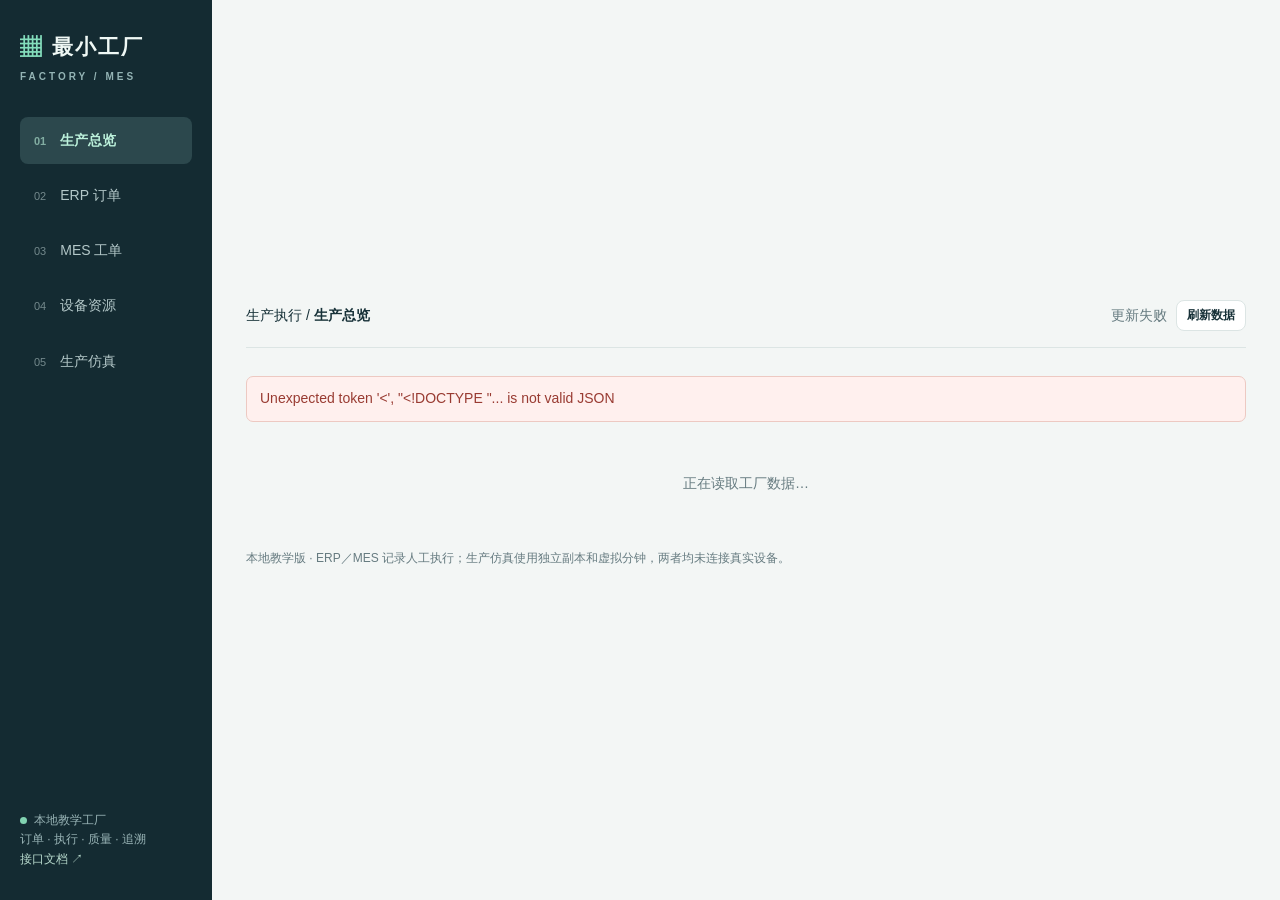
==== minimal_factory/web/index.html @ d53fb7b9 "chore: snapshot existing ERP MES SimPy baseline Preserve current source, tests and immutable synthet" ====
<!doctype html>
<html lang="zh-CN">
<head>
<meta charset="utf-8"><meta name="viewport" content="width=device-width,initial-scale=1">
<title>最小工厂 · 生产工作台</title>
<style>
:root{--nav:#142b32;--ink:#173138;--muted:#667b80;--line:#dce5e4;--paper:#f3f6f5;--accent:#147d70;--soft:#e4f4ed;--white:#fff;--red:#aa3b38;--amber:#996316}
*{box-sizing:border-box}body{margin:0;background:var(--paper);color:var(--ink);font:14px/1.65 "Microsoft YaHei","Segoe UI",sans-serif}button,input,select,textarea{font:inherit}button,a,input,select,textarea{outline-offset:3px}button{cursor:pointer}button:disabled{cursor:not-allowed;opacity:.45}a{color:var(--accent);text-decoration:none}button{border:1px solid var(--line);background:white;color:var(--ink);border-radius:8px;padding:8px 15px;font-weight:600}button:hover:not(:disabled){background:#eef5f2;border-color:#a7c9bf}.primary{background:var(--accent);color:white;border-color:var(--accent)}.primary:hover:not(:disabled){background:#0d665b}.danger{color:var(--red)}.small{font-size:12px;padding:5px 10px}.ghost{background:transparent}.layout{display:grid;grid-template-columns:212px minmax(0,1fr);min-height:100vh}aside{background:var(--nav);color:#eff8f5;padding:30px 20px;display:flex;flex-direction:column;gap:32px}aside .brand{font-size:21px;font-weight:700;letter-spacing:2px}.brand small{display:block;color:#94b4b5;font-size:10px;letter-spacing:3px;margin-top:4px}.brand-icon{display:inline-block;color:#84ddbc;margin-right:9px}nav{display:grid;gap:8px}nav button{text-align:left;border:0;background:transparent;color:#b4c8c9;padding:12px 14px;font-weight:400}nav button.active{background:#2c484d;color:#bcf1db;font-weight:600}nav button:hover:not(:disabled){background:#254148}.nav-number{font-size:11px;opacity:.6;margin-right:14px}aside .aside-bottom{margin-top:auto;font-size:12px;color:#99b4b6}.local-dot{display:inline-block;width:7px;height:7px;background:#81d3b1;border-radius:50%;margin-right:7px}main{min-width:0;padding:24px 34px 40px;max-width:1800px;width:100%;margin:auto}header{display:flex;justify-content:space-between;align-items:center;border-bottom:1px solid var(--line);padding-bottom:16px;margin-bottom:28px;gap:12px}.muted{color:var(--muted)}.eyebrow{font-size:11px;font-weight:bold;letter-spacing:2px;color:var(--accent)}h1{font-size:29px;line-height:1.35;margin:8px 0}h2{font-size:18px;margin:0}h3{font-size:15px;margin:0}p{margin:6px 0 12px}.heading{display:flex;justify-content:space-between;align-items:center;gap:18px;margin-bottom:22px}.actions{display:flex;gap:9px;flex-wrap:wrap;align-items:center}.panel{background:white;border:1px solid var(--line);border-radius:13px;padding:22px;margin-bottom:20px}.panel-head{display:flex;justify-content:space-between;align-items:center;gap:12px;margin-bottom:15px}.metrics{display:grid;grid-template-columns:repeat(4,1fr);gap:15px;margin-bottom:22px}.metric{background:white;border:1px solid var(--line);border-radius:12px;padding:20px}.metric .value{display:block;font:500 34px/1.3 "Segoe UI",sans-serif;margin:9px 0 6px}.metric small{color:var(--muted)}.metric.accent{background:var(--nav);color:white;border-color:var(--nav)}.metric.accent small{color:#a3c1c1}.grid-two{display:grid;grid-template-columns:1.15fr 1fr;gap:20px}.flow{display:flex;gap:8px;flex-wrap:wrap;margin:14px 0}.flow span{padding:6px 10px;background:#eef4f2;border-radius:6px;color:#56706c;font-size:12px}.flow .on{background:var(--soft);color:var(--accent);font-weight:700}.badge{display:inline-block;padding:3px 9px;font-size:12px;line-height:1.8;border-radius:5px;background:#edf1f3;white-space:nowrap;color:#586c76}.badge.in_progress,.badge.running{background:#e7f1fb;color:#366da3}.badge.completed,.badge.available{background:#e5f4eb;color:#237652}.badge.awaiting_quality,.badge.paused,.badge.maintenance{background:#fff0d9;color:var(--amber)}.badge.cancelled{background:#f2eaea;color:#986361}.badge.dispatched,.badge.released{background:#eaeefb;color:#656f9f}.table-wrap{overflow-x:auto}table{border-collapse:collapse;width:100%;text-align:left;font-size:13px}th{color:var(--muted);font-weight:500;font-size:12px;background:#f7f9f8}th,td{padding:13px 12px;border-bottom:1px solid #eaf0ee;vertical-align:middle}tbody tr:last-child td{border-bottom:0}td .sub{display:block;font-size:11px;color:var(--muted)}.id{font-family:Consolas,monospace;font-size:12px;overflow-wrap:anywhere}.empty{text-align:center;color:var(--muted);padding:38px 15px}.search{max-width:300px;width:100%}.toolbar{display:flex;align-items:center;justify-content:space-between;gap:12px;flex-wrap:wrap;margin-bottom:16px}.progress{height:6px;background:#e9efec;border-radius:8px;overflow:hidden;min-width:80px;margin-top:5px}.progress i{display:block;height:100%;background:#389784}.timeline{display:grid;gap:16px}.event{display:grid;grid-template-columns:9px 1fr;gap:12px}.event:before{content:"";width:7px;height:7px;background:#79ae99;border-radius:50%;margin-top:8px}.event small{display:block;color:var(--muted);font-size:11px}.event p{margin:0;font-size:13px;overflow-wrap:anywhere}.guide{background:#edf5f0;border:1px solid #d1e5d9;border-radius:10px;padding:14px 17px;color:#365f51;margin-bottom:18px;font-size:13px}.route-card{border:1px solid var(--line);border-radius:10px;padding:18px;margin:12px 0}.route-card.running{border-left:4px solid #508fbc}.route-card.completed{border-left:4px solid #539e7d}.route-card.paused{border-left:4px solid #c89545}.route-top{display:flex;justify-content:space-between;gap:12px;align-items:center;margin-bottom:12px}.route-num{background:#edf3f1;padding:4px 8px;border-radius:5px;margin-right:8px;font-size:12px}.route-bottom{display:flex;gap:14px;align-items:center;justify-content:space-between;flex-wrap:wrap;margin-top:12px}.assign{display:flex;gap:7px;flex-wrap:wrap}.assign select{max-width:260px}.stats{display:flex;gap:24px;flex-wrap:wrap}.stats strong{display:block;font-size:18px}.stats small{color:var(--muted)}label{display:grid;gap:5px;color:#49605f;font-size:13px}input,select,textarea{background:#fff;border:1px solid #cbd9d5;border-radius:7px;padding:9px 11px;min-width:0;color:var(--ink)}textarea{resize:vertical;min-height:75px}input:focus,select:focus,textarea:focus{outline:2px solid #87c3b1;border-color:transparent}.form-grid{display:grid;grid-template-columns:1fr 1fr;gap:16px}.full{grid-column:1/-1}dialog{border:0;border-radius:15px;padding:0;width:min(600px,calc(100% - 28px));max-height:90vh;box-shadow:0 25px 80px #18333235;color:var(--ink)}dialog::backdrop{background:#102b3670}dialog form{padding:25px}dialog .modal-head{display:flex;justify-content:space-between;align-items:center;margin-bottom:18px}dialog footer{margin-top:24px;display:flex;justify-content:flex-end;gap:9px}.route-input{display:grid;grid-template-columns:1.2fr 1fr 85px 35px;gap:7px;margin:10px 0;align-items:end}.route-input button{padding:8px}.error{background:#fff0ee;color:#993b32;border:1px solid #edc9c2;border-radius:7px;padding:10px 13px;margin:12px 0}.hidden,[hidden]{display:none!important}#notice{position:fixed;bottom:22px;right:22px;max-width:min(470px,calc(100% - 30px));background:#163e34;color:white;border-radius:9px;padding:13px 20px;box-shadow:0 8px 30px #142b3225;z-index:20}#notice.error{background:#8b3532;border:0}details{margin:15px 0}summary{cursor:pointer;font-weight:600}.plan-form{display:flex;gap:12px;flex-wrap:wrap;align-items:end}.plan-form input{max-width:180px}.equipment-grid{display:grid;grid-template-columns:repeat(3,1fr);gap:16px}.equipment-card{background:white;border:1px solid var(--line);border-radius:12px;padding:21px}.equipment-card .kind{color:var(--muted);font-size:12px;margin:12px 0}.equipment-card .occupancy{min-height:56px;margin:16px 0}.equipment-card .occupancy strong{display:block}.footnote{font-size:12px;color:var(--muted);margin:16px 0}.link-button{border:0;background:transparent;padding:0;color:var(--accent);text-align:left}.wide-title{overflow-wrap:anywhere}
@media(min-width:1600px){main{padding:30px 60px}}@media(max-width:1050px){.layout{grid-template-columns:168px minmax(0,1fr)}aside{padding:25px 12px}main{padding:22px}.metrics{grid-template-columns:repeat(2,1fr)}.grid-two{grid-template-columns:1fr}.equipment-grid{grid-template-columns:repeat(2,1fr)}}@media(max-width:650px){.layout{display:block}aside{padding:15px;gap:13px}.brand small,.aside-bottom{display:none}nav{grid-template-columns:repeat(4,1fr);gap:4px}nav button{text-align:center;padding:8px 3px;font-size:12px}.nav-number{display:none}main{padding:18px 13px}header{font-size:12px;gap:6px;margin-bottom:18px}h1{font-size:24px}.heading{align-items:flex-start}.heading .actions{justify-content:flex-end}.panel{padding:16px}.metrics{gap:10px}.metric{padding:14px}.metric .value{font-size:28px}.equipment-grid{grid-template-columns:1fr}.form-grid{grid-template-columns:1fr}.full{grid-column:auto}.route-input{grid-template-columns:1fr 1fr}.route-input button{justify-self:end}.route-top{align-items:flex-start}.stats{gap:16px}.route-bottom{align-items:stretch}.assign{width:100%}.assign select{flex:1}.heading>div{min-width:0}}
</style>
<style>
/* 窄面板把表格转换为带字段名的卡片，避免文字逐字换行或按钮被挤出屏幕。 */
@media(max-width:650px){
  .heading{flex-wrap:wrap}.heading .actions{justify-content:flex-start}
  .table-wrap{overflow:visible}table,tbody{display:block}thead{display:none}
  tbody tr{display:grid;grid-template-columns:minmax(0,1fr) minmax(0,1fr);gap:5px 12px;padding:13px 0;border-bottom:1px solid var(--line)}
  td{display:block;border:0;padding:5px 0;min-width:0;overflow-wrap:anywhere}
  td::before{content:attr(data-label);display:block;color:var(--muted);font-size:11px;margin-bottom:3px}
  td:first-child,td:last-child{grid-column:1/-1}td:last-child button{width:100%}
  .toolbar .search{max-width:none}
}
</style>
<link rel="stylesheet" href="/web/simulation.css?v=20261020-2">
</head>
<body>
<div class="layout">
<aside><div class="brand"><span class="brand-icon">▦</span>最小工厂<small>FACTORY / MES</small></div>
<nav aria-label="主导航">
<button data-page="overview" class="active"><span class="nav-number">01</span>生产总览</button>
<button data-page="orders"><span class="nav-number">02</span>ERP 订单</button>
<button data-page="workorders"><span class="nav-number">03</span>MES 工单</button>
<button data-page="equipment"><span class="nav-number">04</span>设备资源</button>
<button data-page="simulation"><span class="nav-number">05</span>生产仿真</button>
</nav><div class="aside-bottom"><span class="local-dot"></span>本地教学工厂<br>订单 · 执行 · 质量 · 追溯<br><a href="/docs" target="_blank" rel="noopener" style="color:#b7d9cc">接口文档 ↗</a></div></aside>
<main>
<header><span>生产执行 / <strong id="breadcrumb">生产总览</strong></span><div class="actions"><span id="connection" class="muted" aria-live="polite">正在连接…</span><button id="refresh" class="small">刷新数据</button></div></header>
<div id="global-error" class="error" role="alert" hidden></div>
<div id="content" aria-live="polite"><div class="empty">正在读取工厂数据…</div></div>
<p class="footnote">本地教学版 · ERP／MES 记录人工执行；生产仿真使用独立副本和虚拟分钟，两者均未连接真实设备。</p>
</main></div>
<dialog id="modal" aria-labelledby="modal-title"><form id="modal-form"><div class="modal-head"><h2 id="modal-title"></h2><button type="button" id="close-modal" aria-label="关闭对话框">×</button></div><div id="modal-body"></div><div id="modal-error" class="error" role="alert" hidden></div><footer><button type="button" id="cancel-modal">取消</button><button class="primary" type="submit" id="submit-modal">确认保存</button></footer></form></dialog>
<div id="notice" role="status" hidden></div>
<script>
// 页面只负责显示和发送请求；所有关键业务约束都在 Python 后端再次检查。
const $=s=>document.querySelector(s), content=$('#content'), modal=$('#modal');
const labels={pending:'待下发',dispatched:'已下发',draft:'待排产',released:'待开工',in_progress:'生产中',awaiting_quality:'待质量放行',completed:'已完成',cancelled:'已撤回',running:'执行中',paused:'已暂停',available:'可用',maintenance:'维护中'};
const kinds={assembly:'组装',inspection:'质检',transport:'搬运'};
const actions={dispatched:'订单下发',assigned:'设备分配',released:'下达执行',start:'工序开工',pause:'工序暂停',resume:'恢复执行',reported:'生产报工',operation_completed:'工序完成',awaiting_quality:'等待放行',completed:'完工反馈',quality_rework:'质量返工（旧规则）',cancelled:'撤回工单',plan_updated:'计划调整',equipment_created:'设备登记',equipment_state:'设备维护',inspection_held:'质检转返修',rework_created:'创建返修任务',rework_start:'返修开工',rework_finish:'返修完成',rework_inspect_start:'复检开工',rework_inspect_finish:'复检结果'};
let state={orders:[],workorders:[],equipment:[],dashboard:{}},page='overview',selected=null,detail=null,busy=false,modalSubmit=null,noticeTimer;
// 转义用户输入，产品名称或备注中的 HTML 也只会作为文字显示。
const esc=v=>String(v??'').replace(/[&<>"']/g,c=>({'&':'&amp;','<':'&lt;','>':'&gt;','"':'&quot;',"'":'&#39;'}[c]));
const short=id=>id?`${id.slice(0,11)}…${id.slice(-4)}`:'—';
const time=v=>v?new Date(v).toLocaleString('zh-CN',{hour12:false}):'—';
const badge=(s,text)=>`<span class="badge ${esc(s)}">${esc(text||labels[s]||s)}</span>`;
const idtag=id=>`<span class="id" title="${esc(id)}">${esc(short(id))}</span>`;
const empty=text=>`<div class="empty">${text}</div>`;
const bar=n=>`<span>${n}%</span><div class="progress"><i style="width:${n}%"></i></div>`;
const options=(items,value)=>Object.entries(items).map(([k,v])=>`<option value="${esc(k)}" ${k===value?'selected':''}>${esc(v)}</option>`).join('');
function notify(message,error=false){clearTimeout(noticeTimer);$('#notice').textContent=message;$('#notice').className=error?'error':'';$('#notice').hidden=false;noticeTimer=setTimeout(()=>$('#notice').hidden=true,6000)}
async function api(path,method='GET',data){
  let response;try{response=await fetch(path,{method,headers:data?{'Content-Type':'application/json'}:{},body:data?JSON.stringify(data):undefined})}catch{throw new Error('无法连接服务。请确认启动终端仍在运行，再重试。')}
  const body=response.status===204?null:await response.json();
  if(!response.ok){const message=Array.isArray(body?.detail)?body.detail.map(x=>`${x.loc.slice(1).join('.')}：${x.msg}`).join('；'):body?.detail;throw new Error(message||`请求失败（${response.status}）`)}return body;
}
async function refresh(){
  $('#refresh').disabled=true;
  try{
    const [orders,workorders,equipment,dashboard]=await Promise.all(['/orders','/mes/work-orders','/mes/equipment','/mes/dashboard'].map(p=>api(p)));
    state={orders,workorders,equipment,dashboard};
    if(selected)detail=await api(`/mes/work-orders/${selected}`);
    $('#global-error').hidden=true;$('#connection').textContent=`已更新 ${new Date().toLocaleTimeString('zh-CN',{hour12:false})}`;render();
  }catch(error){$('#connection').textContent='更新失败';$('#global-error').textContent=error.message;$('#global-error').hidden=false;throw error}
  finally{$('#refresh').disabled=false}
}
function navigate(next){page=next;selected=null;detail=null;render()}
function heading(kicker,title,subtitle,buttons=''){return `<div class="heading"><div><div class="eyebrow">${kicker}</div><h1>${title}</h1><p class="muted">${subtitle}</p></div><div class="actions">${buttons}</div></div>`}
function eventList(events){return events.length?`<div class="timeline">${events.map(ev=>`<div class="event"><div><p><strong>${esc(actions[ev.action]||ev.action)}</strong> · ${esc(ev.detail)}</p><small>${esc(time(ev.created_at))} · ${esc(ev.operator)} ${ev.work_order_id?`· ${esc(short(ev.work_order_id))}`:''}</small></div></div>`).join('')}</div>`:empty('执行下发、开工或报工后，这里会记录发生的事情。')}
function render(){
  document.querySelectorAll('nav button').forEach(b=>b.classList.toggle('active',b.dataset.page===page));
  $('#breadcrumb').textContent={overview:'生产总览',orders:'ERP 订单',workorders:'MES 工单',equipment:'设备资源',simulation:'生产仿真'}[page];
  if(page==='simulation')renderSimulation();else if(typeof stopSimPolling==='function')stopSimPolling();
  if(page==='overview')renderOverview();if(page==='orders')renderOrders();if(page==='workorders')selected?renderDetail():renderWorkorders();if(page==='equipment')renderEquipment();
  labelTables();
}
function labelTables(){
  // 同一份真实数据在宽屏显示为表格，在窄屏使用表头作为卡片字段名。
  content.querySelectorAll('table').forEach(table=>{
    const headers=[...table.querySelectorAll('thead th')].map(th=>th.textContent);
    table.querySelectorAll('tbody tr').forEach(tr=>[...tr.children].forEach((td,i)=>td.dataset.label=headers[i]||''));
  });
}
function renderOverview(){
 const d=state.dashboard,c=d.counts||{},active=(c.draft||0)+(c.released||0)+(c.in_progress||0);
 content.innerHTML=heading('PRODUCTION OVERVIEW','生产总览','看清需求、执行进度与质量结果。','<button class="primary" data-action="new-order">＋ 新建订单</button>')+
 `<div class="metrics"><div class="metric accent">待执行与在制工单<strong class="value">${active}</strong><small>已排入生产流程</small></div><div class="metric">等待质量放行<strong class="value">${c.awaiting_quality||0}</strong><small>全部工序已完成</small></div><div class="metric">累计完工数量<strong class="value">${d.completed_quantity||0}<small style="font-size:14px"> 件</small></strong><small>已通过最终整批质检</small></div><div class="metric">占用设备<strong class="value">${d.busy_equipment||0}<small style="font-size:14px"> / ${state.equipment.length}</small></strong><small>执行与暂停均计入占用</small></div></div>
 <div class="guide"><strong>第一次使用</strong><div class="flow"><span>01 创建 ERP 订单</span><span>02 下发 MES</span><span>03 分配设备并下达</span><span>04 依次开工、报工</span><span>05 最终质检与完工</span></div>每一步的结果会保存；关闭页面不会丢失记录。</div>
 <div class="grid-two"><section class="panel"><div class="panel-head"><h2>生产队列</h2><button class="link-button" data-action="go-workorders">查看全部 →</button></div>${workTable(state.workorders.filter(w=>!['completed','cancelled'].includes(w.status)).slice(0,5))}<p class="footnote">另有 ${d.pending_orders||0} 笔 ERP 订单等待下发。优先级与计划日期用于人工排产。</p></section><section class="panel"><div class="panel-head"><h2>最近动态</h2><span class="muted">可追溯记录</span></div>${eventList((d.recent_events||[]).slice(0,7))}</section></div>`;
}
function orderRows(list){return list.map(o=>{const wo=state.workorders.find(w=>w.order_id===o.order_id&&w.status!=='cancelled');return `<tr><td>${idtag(o.order_id)}<span class="sub">${esc(time(o.created_at))}</span></td><td><strong>${esc(o.product_name)}</strong><span class="sub">${esc(o.product_id)}</span></td><td>${o.quantity} 件</td><td>${esc(o.due_date||'未指定')}</td><td>${badge(o.status)}</td><td>${o.status==='pending'?`<button class="small primary" data-action="dispatch" data-id="${o.order_id}">下发 MES</button>`:wo?`<button class="small" data-action="detail" data-id="${wo.work_order_id}">查看工单</button>`:'—'}</td></tr>`}).join('')}
function renderOrders(){
  content.innerHTML=heading('ERP / DEMAND','订单管理','登记要生产什么、生产多少，以及交付日期。',
    '<button class="primary" data-action="new-order">＋ 新建订单</button>')+`
    <section class="panel">
      <div class="toolbar">
        <input class="search" id="order-search" aria-label="搜索订单" placeholder="搜索订单编号、产品编号或名称">
        <button class="small" id="clear-order-search" hidden>清空搜索</button>
        <span class="muted" id="order-count">共 ${state.orders.length} 笔订单</span>
      </div>
      <div class="table-wrap"><table>
        <thead><tr><th>订单编号 / 创建时间</th><th>产品</th><th>需求数量</th><th>交期</th><th>状态</th><th>操作</th></tr></thead>
        <tbody id="order-rows">${orderRows(state.orders)}</tbody>
      </table></div>
      <div id="order-empty" ${state.orders.length?'hidden':''}>${empty('还没有订单。点击“新建订单”开始。')}</div>
    </section>`;
  // 搜索只过滤页面，不删除数据库记录；清空后重新显示全部订单。
  function filterOrders(){
    const q=$('#order-search').value.trim().toLowerCase();
    const list=state.orders.filter(o=>`${o.order_id} ${o.product_id} ${o.product_name}`.toLowerCase().includes(q));
    $('#order-rows').innerHTML=orderRows(list);
    $('#order-empty').hidden=!!list.length;
    $('#order-empty').innerHTML=empty(state.orders.length
      ?'没有匹配的订单。请修改关键词或清空搜索。'
      :'还没有订单。点击“新建订单”开始。');
    $('#order-count').textContent=q?`找到 ${list.length} / 共 ${state.orders.length} 笔订单`:`共 ${state.orders.length} 笔订单`;
    $('#clear-order-search').hidden=!$('#order-search').value;
    labelTables();
  }
  $('#order-search').oninput=filterOrders;
  $('#clear-order-search').onclick=()=>{$('#order-search').value='';filterOrders();$('#order-search').focus()};
}
function workTable(list){return list.length?`<div class="table-wrap"><table><thead><tr><th>工单 / 产品</th><th>计划</th><th>状态</th><th>工序进度</th><th></th></tr></thead><tbody>${list.map(w=>`<tr><td>${idtag(w.work_order_id)}<span class="sub">${esc(w.product_name)} · ${w.quantity} 件</span></td><td><span>P${w.priority}</span><span class="sub">${esc(w.planned_date||'日期未指定')}</span></td><td>${badge(w.status)}</td><td>${bar(w.progress)}</td><td><button class="small" data-action="detail" data-id="${w.work_order_id}">打开工单</button></td></tr>`).join('')}</tbody></table></div>`:empty('没有符合条件的工单。先从 ERP 订单下发生产任务。')}
function renderWorkorders(){content.innerHTML=heading('MES / WORK ORDERS','生产工单','按工序推进，记录每次执行与质量结果。','<button data-action="go-orders">从订单下发 →</button>')+`<section class="panel"><div class="toolbar"><input class="search" id="wo-search" aria-label="搜索工单" placeholder="搜索工单、订单或产品"><select id="wo-filter" aria-label="工单状态筛选"><option value="">全部状态</option>${options({draft:'待排产',released:'待开工',in_progress:'生产中',awaiting_quality:'待质量放行',completed:'已完成',cancelled:'已撤回'})}</select></div><div id="wo-table">${workTable(state.workorders)}</div></section><p class="footnote">工序进度 = 已完成的合格加工量 ÷ 所有工序的计划加工量；100% 后仍需最终质量放行。</p>`;const filter=()=>{const q=$('#wo-search').value.toLowerCase(),s=$('#wo-filter').value;$('#wo-table').innerHTML=workTable(state.workorders.filter(w=>(!s||w.status===s)&&`${w.work_order_id} ${w.order_id} ${w.product_name} ${w.product_id}`.toLowerCase().includes(q)));labelTables()};$('#wo-search').oninput=filter;$('#wo-filter').onchange=filter}
async function openDetail(id){selected=id;page='workorders';detail=await api(`/mes/work-orders/${id}`);render();window.scrollTo({top:0,behavior:'smooth'})}
function renderDetail(){
 const w=detail,closed=['completed','cancelled'].includes(w.status),canPlan=['draft','released'].includes(w.status);
 let next=w.status==='draft'?'为每道工序选择设备并保存，然后点击“下达执行”。':w.status==='released'?'计划已下达，请从第一道工序点击“开工”。':w.status==='awaiting_quality'?'全部工序完成。请提交最终整批质检，全部合格后反馈 ERP。':w.status==='completed'?'已质量放行，来源 ERP 订单已同步为“已完工”。':w.status==='cancelled'?'此工单已撤回，历史仍保留；来源订单可重新下发。':'在当前工序报工。达到计划合格数后，下一道工序才能开工。';
 if((w.reworks||[]).some(r=>r.status!=='completed'))next='本工单存在待处理的不合格品。请在下方返修与复检区域处理，复检通过后恢复正常流转。';
 content.innerHTML=`<button class="link-button" data-action="go-workorders">← 返回工单列表</button>`+heading('MES / EXECUTION',esc(w.product_name),`<span class="id wide-title">${esc(w.work_order_id)}</span>`,`<a href="/mes/work-orders/${w.work_order_id}/export" class="id">下载追溯 JSON ↗</a>`)+
 `<div class="guide"><strong>当前步骤：</strong>${next}</div><section class="panel"><div class="panel-head"><h2>工单信息</h2>${badge(w.status)}</div><div class="stats"><div><small>计划数量</small><strong>${w.quantity} 件</strong></div><div><small>工序进度</small><strong>${w.progress}%</strong></div><div><small>交期</small><strong>${esc(w.due_date||'未指定')}</strong></div><div><small>优先级</small><strong>P${w.priority}</strong></div></div><p class="footnote">来源订单：<span class="id">${esc(w.order_id)}</span><br>创建：${esc(time(w.created_at))}${w.completed_at?` · 完工：${esc(time(w.completed_at))}`:''}</p>${canPlan?`<details><summary>调整生产计划</summary><form id="plan-form" class="plan-form"><label>优先级<select name="priority">${options({'1':'P1 紧急','2':'P2 普通','3':'P3 低'},String(w.priority))}</select></label><label>计划日期<input name="planned_date" type="date" value="${esc(w.planned_date||'')}"></label><button type="submit">保存计划</button></form></details>`:''}<div class="actions">${w.status==='draft'?'<button class="primary" data-action="release">下达执行</button>':''}${canPlan?'<button class="danger" data-action="cancel">撤回工单</button>':''}${w.status==='awaiting_quality'?'<button class="primary" data-action="inspect">最终质量检验</button>':''}</div></section>
 <section class="panel"><div class="panel-head"><h2>工序执行</h2><span class="muted">${w.operations.length} 道工序 · 整批顺序流转</span></div>${w.operations.map((op,i)=>operationCard(op,i,w,closed)).join('')}</section>
 ${reworkPanel(w)}
 <section class="panel"><h2>执行与质量记录</h2><details><summary>生产报工 · ${w.reports.length} 条</summary>${w.reports.length?`<div class="table-wrap"><table><thead><tr><th>时间 / 操作人</th><th>工序</th><th>合格</th><th>返工件次</th><th>说明</th></tr></thead><tbody>${w.reports.map(r=>`<tr><td>${esc(time(r.created_at))}<span class="sub">${esc(r.operator)}</span></td><td>${esc(r.operation_name)}</td><td>${r.good_quantity}</td><td>${r.rework_quantity}</td><td>${esc(r.note||'—')}</td></tr>`).join('')}</tbody></table></div>`:empty('尚未报工')}<p class="footnote">加工工序的返工在本工位处理；质检发现不合格会建立独立返修任务。复检通过才计入该质检工序的合格数。历史报工不含复检补入数量，完整过程请查看返修任务与追溯记录。</p></details><details ${w.inspections.length?'open':''}><summary>最终质量检验 · ${w.inspections.length} 次</summary>${w.inspections.length?`<div class="table-wrap"><table><thead><tr><th>时间 / 检验人</th><th>本次合格</th><th>退回返工</th><th>说明</th></tr></thead><tbody>${w.inspections.map(q=>`<tr><td>${esc(time(q.created_at))}<span class="sub">${esc(q.operator)}</span></td><td>${q.accepted_quantity}</td><td>${q.rework_quantity}</td><td>${esc(q.note||'整批通过')}</td></tr>`).join('')}</tbody></table></div>`:empty('所有工序完成后，才能进行最终整批检验。')}</details></section>
 <section class="panel"><div class="panel-head"><h2>工单追溯</h2><span class="muted">${w.events.length} 条事件 · 最近在前</span></div>${eventList([...w.events].reverse())}</section>`;
 if($('#plan-form'))$('#plan-form').onsubmit=async ev=>{ev.preventDefault();const f=new FormData(ev.target);await run(async()=>{await api(`/mes/work-orders/${w.work_order_id}/plan`,'PATCH',{priority:Number(f.get('priority')),planned_date:f.get('planned_date')||null});await refresh();notify('生产计划已保存')})};
}
function operationCard(op,i,w,closed){
 const remaining=w.quantity-op.good_quantity,earlierDone=w.operations.slice(0,i).every(x=>x.status==='completed'),canStart=op.status==='pending'&&['released','in_progress'].includes(w.status)&&earlierDone&&op.equipment_id&&!(w.reworks||[]).some(r=>r.status!=='completed');
 const available=state.equipment.filter(e=>e.kind===op.kind&&e.status==='available');
 return `<article class="route-card ${op.status}"><div class="route-top"><h3><span class="route-num">${String(op.sequence).padStart(2,'0')}</span>${esc(op.name)}</h3>${badge(op.status,op.status==='pending'?'待执行':null)}</div><div class="muted">${esc(kinds[op.kind])} · 计划 ${op.minutes} 分钟 / 件 · 合格 ${op.good_quantity} / ${w.quantity} 件 · 剩余 ${remaining} 件</div>${bar(Math.round(op.good_quantity/w.quantity*100))}<div class="route-bottom">${op.status==='pending'&&!closed?`<div class="assign"><select id="eq-${op.operation_id}" aria-label="工序${op.sequence}设备"><option value="">选择设备</option>${available.map(e=>`<option value="${e.equipment_id}" ${op.equipment_id===e.equipment_id?'selected':''}>${esc(e.name)}${e.occupied_by?'（占用中）':''}</option>`).join('')}</select><button class="small" data-action="assign" data-id="${op.operation_id}">保存设备</button></div>`:`<span class="muted">设备：${esc(op.equipment_name||'未分配')}</span>`}<div class="actions">${op.status==='pending'&&!closed?`<button class="primary small" data-action="start" data-id="${op.operation_id}" ${canStart?'':'disabled'}>开工</button>`:''}${op.status==='running'?`<button class="small" data-action="pause" data-id="${op.operation_id}">暂停</button><button class="primary small" data-action="report" data-id="${op.operation_id}">生产报工</button>`:''}${op.status==='paused'?`<button class="primary small" data-action="resume" data-id="${op.operation_id}">恢复执行</button>`:''}</div></div>${op.status==='paused'?'<p class="footnote">暂停期间设备仍被此工序占用。</p>':''}${op.status==='pending'&&op.equipment_id?`<p class="footnote">已保存设备：${esc(op.equipment_name)}${!earlierDone?'；等待前序工序完成':''}</p>`:''}</article>`;
}
function renderEquipment(){content.innerHTML=heading('MES / RESOURCES','设备资源','分配时选择设备，开工后占用，完成工序后自动释放。','<button class="primary" data-action="new-equipment">＋ 登记设备</button>')+`<div class="equipment-grid">${state.equipment.map(e=>`<article class="equipment-card"><div class="panel-head"><h2>${esc(e.name)}</h2>${badge(e.occupied_by?'running':e.status,e.occupied_by?(e.operation_status==='paused'?'暂停占用':'占用中'):null)}</div><div class="kind">${esc(kinds[e.kind])} · ${idtag(e.equipment_id)}</div><div class="occupancy">${e.occupied_by?`<strong>${esc(e.operation_name)}</strong><button class="link-button id" data-action="detail" data-id="${e.work_order_id}">${esc(short(e.work_order_id))} →</button>`:`<strong>${e.status==='maintenance'?'暂不接受生产任务':'当前没有执行任务'}</strong><span class="muted">${e.status==='maintenance'?'维护完成后可恢复使用':'每台设备同一时刻执行一道工序'}</span>`}</div><button class="small" data-action="equipment-state" data-id="${e.equipment_id}" ${e.occupied_by?'disabled':''}>${e.status==='maintenance'?'恢复可用':'设备维护'}</button></article>`).join('')}</div><p class="footnote">教学设备是资源记录，没有连接物理设备。分配计划不会提前占用设备；开工时检查是否空闲。</p>`}
function openModal(title,body,submit,label='确认保存'){$('#modal-title').textContent=title;$('#modal-body').innerHTML=body;$('#modal-error').hidden=true;$('#submit-modal').textContent=label;$('#submit-modal').disabled=false;modalSubmit=submit;modal.showModal()}
function operatorField(){return `<label>操作人<input name="operator" required maxlength="50" placeholder="填写你的姓名" value="${esc(sessionStorage.getItem('mes-operator')||'')}"></label>`}
function rememberOperator(f){const name=String(f.get('operator')).trim();sessionStorage.setItem('mes-operator',name);return name}
function noteFields(reason=''){return `<div class="form-grid">${operatorField()}<label class="full">说明 / 原因<textarea name="note" required maxlength="300">${esc(reason)}</textarea></label></div>`}
function newOrder(){openModal('新建 ERP 订单',`<p class="muted">保存需求后，再选择“下发 MES”安排生产。</p><div class="form-grid"><label>产品编号<input name="product_id" required maxlength="50" placeholder="例如 P001"></label><label>产品名称<input name="product_name" required maxlength="100" placeholder="例如 简易装配件"></label><label>需求数量<input name="quantity" type="number" min="1" step="1" required value="2"></label><label>交期（选填）<input name="due_date" type="date"></label></div>`,async f=>{await api('/orders','POST',{product_id:f.get('product_id'),product_name:f.get('product_name'),quantity:Number(f.get('quantity')),due_date:f.get('due_date')||null});page='orders';selected=null},'创建订单')}
function routeInput(name,kind,minutes){return `<div class="route-input"><label>工序名称<input class="step-name" value="${esc(name)}" maxlength="80" required></label><label>所需设备类型<select class="step-kind">${options(kinds,kind)}</select></label><label>分钟 / 件<input class="step-minutes" type="number" min="1" max="10000" step="1" value="${minutes}" required></label><button type="button" class="remove-step" aria-label="移除此工序">×</button></div>`}
function dispatchOrder(id){const o=state.orders.find(x=>x.order_id===id);openModal('下发 MES · 制定工艺路线',`<p><strong>${esc(o.product_name)}</strong> · ${o.quantity} 件</p><p class="muted">下方按执行顺序排列，保存后作为本工单的路线。</p><div class="form-grid"><label>优先级<select name="priority">${options({'1':'P1 紧急','2':'P2 普通','3':'P3 低'},'2')}</select></label><label>计划日期（选填）<input name="planned_date" type="date"></label></div><div id="route-inputs">${routeInput('组装','assembly',3)+routeInput('过程质检','inspection',2)+routeInput('搬运','transport',1)}</div><button type="button" id="add-step" class="small">＋ 添加工序</button><p class="footnote">一次下发生成一张工单；计划分钟数不会自动运行设备。</p>`,async f=>{const steps=[...document.querySelectorAll('.route-input')].map(el=>({name:el.querySelector('.step-name').value,kind:el.querySelector('.step-kind').value,minutes:Number(el.querySelector('.step-minutes').value)}));const w=await api('/mes/work-orders','POST',{order_id:id,priority:Number(f.get('priority')),planned_date:f.get('planned_date')||null,steps});selected=w.work_order_id;page='workorders'},'生成工单');$('#add-step').onclick=()=>{if(document.querySelectorAll('.route-input').length<12)$('#route-inputs').insertAdjacentHTML('beforeend',routeInput('','assembly',1))};$('#route-inputs').onclick=ev=>{if(ev.target.closest('.remove-step')&&document.querySelectorAll('.route-input').length>1)ev.target.closest('.route-input').remove()}}
function reworkTargetFields(source=null){
 const targets=detail.operations.filter(op=>op.status==='completed'&&op.kind!=='inspection'&&(!source||op.sequence<source.sequence));
 return `<label class="full">不合格时返回哪道工序<select name="rework_operation_id"><option value="">请选择返修工序（全部合格时留空）</option>${targets.map(op=>`<option value="${op.operation_id}">${op.sequence}. ${esc(op.name)} · ${esc(kinds[op.kind])}</option>`).join('')}</select></label>`;
}
function reportOperation(id){
 const op=detail.operations.find(x=>x.operation_id===id),left=detail.quantity-op.good_quantity,request_id=crypto.randomUUID(),quality=op.kind==='inspection';
 openModal(`${quality?'过程质检结果':'生产报工'} · ${op.name}`,`<div class="guide">尚需 ${left} 件合格品。本次合格数 + 待返工数不能超过 ${left}。${quality?'不合格件将生成独立返修任务，释放质检设备；返修后必须复检。':'本工位返工期间继续占用当前设备，修复后再报合格。'}</div><div class="form-grid">${operatorField()}<label>本次合格数量<input name="good_quantity" type="number" min="0" max="${left}" step="1" value="${left}" required></label><label>本次待返工数量<input name="rework_quantity" type="number" min="0" max="${left}" step="1" value="0" required></label>${quality?reworkTargetFields(op):''}<label class="full">说明（有返工必须填写）<textarea name="note" maxlength="300"></textarea></label></div>`,async f=>api(`/mes/operations/${id}/reports`,'POST',{request_id,operator:rememberOperator(f),good_quantity:Number(f.get('good_quantity')),rework_quantity:Number(f.get('rework_quantity')),rework_operation_id:f.get('rework_operation_id')||null,note:f.get('note')}),'提交结果');
}
function inspectWork(){
 const request_id=crypto.randomUUID(),id=detail.work_order_id;
 openModal('最终整批质量放行',`<div class="guide">本次确认 ${detail.quantity} 件。返工数量为 0 时整批放行并反馈 ERP；有不合格品时必须指定返修工序。返修及设备复检通过后，再回到这里整批放行。本窗口记录放行结论，不模拟检验设备运行。</div><div class="form-grid">${operatorField()}<label>退回返工数量<input name="rework_quantity" type="number" min="0" max="${detail.quantity}" step="1" value="0" required></label>${reworkTargetFields()}<label class="full">检验说明（返工必须填写原因）<textarea name="note" maxlength="300"></textarea></label></div>`,async f=>api(`/mes/work-orders/${id}/inspections`,'POST',{request_id,operator:rememberOperator(f),rework_quantity:Number(f.get('rework_quantity')),rework_operation_id:f.get('rework_operation_id')||null,note:f.get('note')}),'提交质量结果');
}
function reworkPanel(w){
 if(!(w.reworks||[]).length)return '';
 const labels={pending:'等待返修',repairing:'返修中',awaiting_reinspection:'等待复检',inspecting:'复检中',completed:'复检通过'};
 const actions={pending:['start','返修开工'],repairing:['finish','返修完成'],awaiting_reinspection:['inspect-start','开始复检'],inspecting:['inspect-finish','提交复检结果']};
 return `<section class="panel"><h2>返修与复检 · ${w.reworks.length} 项</h2><p class="muted">返修占用对应加工设备，复检占用质检设备；等待期间不占设备。同一返修任务按整批返修件处理，复检失败则整批再返修。</p>${w.reworks.map(r=>{
   const a=actions[r.status];
   return `<article class="route-card"><div class="panel-head"><h3>${esc(r.target_name)} · ${r.quantity} 件返修</h3><span class="badge">${labels[r.status]}</span></div><p>来源：${esc(r.source_name||'最终质量检验')} → 返回：${esc(r.target_name)} → 设备复检</p><p>原因：${esc(r.reason)}</p><p class="muted">第 ${r.cycle} 轮 · 当前设备：${esc(r.equipment_name||'未占用')}<br><span class="id">${esc(r.rework_id)}</span></p>${a?`<button class="primary" data-action="rework-${a[0]}" data-id="${r.rework_id}">${a[1]}</button>`:'<p>复检已通过，原始生产报工和返修记录均保留。</p>'}</article>`;
 }).join('')}</section>`;
}
function reworkAction(id,action){
 const r=detail.reworks.find(x=>x.rework_id===id),request_id=crypto.randomUUID();
 const starting=['start','inspect-start'].includes(action),kind=action==='start'?r.target_kind:'inspection';
 const devices=state.equipment.filter(e=>e.kind===kind&&e.status==='available');
 const title={start:'返修开工',finish:'完成返修并释放设备','inspect-start':'开始复检','inspect-finish':'提交复检结果'}[action];
 const deviceField=starting?`<label class="full">本次使用的设备<select name="equipment_id" required><option value="">请选择空闲设备</option>${devices.map(e=>`<option value="${e.equipment_id}" ${e.occupied_by?'disabled':''}>${esc(e.name)}${e.occupied_by?'（占用中，请等待）':''}</option>`).join('')}</select></label>`:'';
 const resultField=action==='inspect-finish'?'<label class="full">复检结果<select name="passed" required><option value="">请选择检验结果</option><option value="true">本批返修件全部合格</option><option value="false">仍有不合格，本批返修件全部再次返修</option></select></label>':'';
 openModal(title,`<div class="guide">${esc(r.target_name)} · ${r.quantity} 件 · 第 ${r.cycle} 轮。${action==='finish'?'完成返修后仍需占用质检设备进行复检。':'等待设备时不占用其他设备。'}</div><div class="form-grid">${operatorField()}${deviceField}${resultField}<label class="full">说明（复检失败必填）<textarea name="note" maxlength="300"></textarea></label></div>`,async f=>api(`/mes/reworks/${id}/${action}`,'POST',{request_id,operator:rememberOperator(f),note:f.get('note'),equipment_id:f.get('equipment_id')||null,passed:action==='inspect-finish'?f.get('passed')==='true':null}),title);
}
async function run(fn){if(busy)return;busy=true;try{await fn()}catch(error){notify(error.message,true)}finally{busy=false}}
content.addEventListener('click',ev=>{const b=ev.target.closest('[data-action]');if(!b||b.disabled)return;const a=b.dataset.action,id=b.dataset.id;
 if(a.startsWith('rework-'))return reworkAction(id,a.slice(7));
 if(a==='new-order')return newOrder();if(a==='go-orders')return navigate('orders');if(a==='go-workorders')return navigate('workorders');if(a==='dispatch')return dispatchOrder(id);if(a==='report')return reportOperation(id);if(a==='inspect')return inspectWork();
 if(['start','pause','resume','cancel'].includes(a)){const title={start:'确认工序开工',pause:'暂停工序',resume:'恢复工序',cancel:'撤回未开工工单'}[a],path=a==='cancel'?`/mes/work-orders/${detail.work_order_id}/cancel`:`/mes/operations/${id}/${a}`;return openModal(title,noteFields({start:'按计划开工',resume:'恢复生产'}[a]||''),async f=>api(path,'POST',{operator:rememberOperator(f),note:f.get('note')}),title)}
 if(a==='new-equipment')return openModal('登记设备',`<div class="form-grid"><label>设备名称<input name="name" required maxlength="80"></label><label>设备类型<select name="kind">${options(kinds,'assembly')}</select></label></div>`,async f=>api('/mes/equipment','POST',{name:f.get('name'),kind:f.get('kind')}));
 if(a==='equipment-state'){const eq=state.equipment.find(x=>x.equipment_id===id),status=eq.status==='maintenance'?'available':'maintenance';return openModal(status==='available'?'恢复设备可用':'登记设备维护',`<p>${esc(eq.name)}</p><label>原因<textarea name="reason" required maxlength="300"></textarea></label>`,async f=>api(`/mes/equipment/${id}`,'PATCH',{status,reason:f.get('reason')}))}
 run(async()=>{b.disabled=true;try{if(a==='detail')return await openDetail(id);if(a==='assign'){const eq=$(`#eq-${id}`).value;if(!eq)throw new Error('请先选择设备');await api(`/mes/operations/${id}/equipment`,'PUT',{equipment_id:eq})}if(a==='release')await api(`/mes/work-orders/${detail.work_order_id}/release`,'POST');await refresh();notify(a==='assign'?'设备分配已保存':'操作已完成')}finally{b.disabled=false}})
});
$('#modal-form').onsubmit=async ev=>{ev.preventDefault();if($('#submit-modal').disabled)return;$('#submit-modal').disabled=true;$('#modal-error').hidden=true;try{await modalSubmit(new FormData(ev.target));modal.close();notify('已保存');try{await refresh()}catch{notify('操作已保存，但刷新失败。请点击“刷新数据”，不要重复提交。',true)}}catch(error){$('#modal-error').textContent=error.message;$('#modal-error').hidden=false}finally{$('#submit-modal').disabled=false}};
$('#close-modal').onclick=$('#cancel-modal').onclick=()=>{if(!$('#submit-modal').disabled)modal.close()};modal.addEventListener('cancel',ev=>{if($('#submit-modal').disabled)ev.preventDefault()});
document.querySelectorAll('nav button').forEach(b=>b.onclick=()=>navigate(b.dataset.page));$('#refresh').onclick=()=>refresh().catch(()=>{});
refresh().catch(()=>{});
</script>
<script src="/web/simulation.js?v=20261020-3"></script>
</body>
</html>
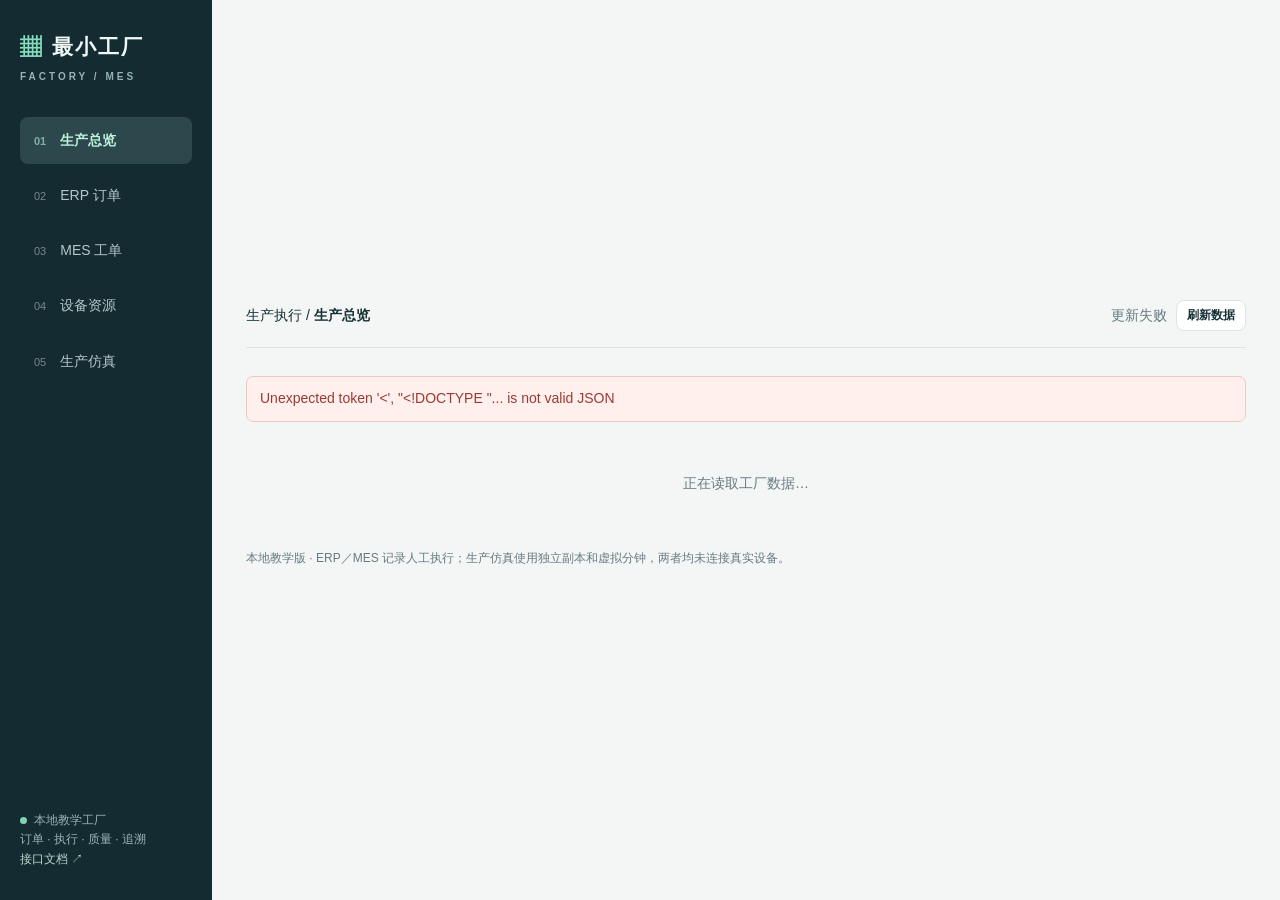
==== commit dc852ac7: "feat: visualize simulation faults delays and field protocols" ====
--- a/minimal_factory/web/index.html
+++ b/minimal_factory/web/index.html
@@ -20,7 +20,7 @@
   .toolbar .search{max-width:none}
 }
 </style>
-<link rel="stylesheet" href="/web/simulation.css?v=20261020-2">
+<link rel="stylesheet" href="/web/simulation.css?v=20261106-sprint2">
 </head>
 <body>
 <div class="layout">
@@ -45,7 +45,7 @@
 const $=s=>document.querySelector(s), content=$('#content'), modal=$('#modal');
 const labels={pending:'待下发',dispatched:'已下发',draft:'待排产',released:'待开工',in_progress:'生产中',awaiting_quality:'待质量放行',completed:'已完成',cancelled:'已撤回',running:'执行中',paused:'已暂停',available:'可用',maintenance:'维护中'};
 const kinds={assembly:'组装',inspection:'质检',transport:'搬运'};
-const actions={dispatched:'订单下发',assigned:'设备分配',released:'下达执行',start:'工序开工',pause:'工序暂停',resume:'恢复执行',reported:'生产报工',operation_completed:'工序完成',awaiting_quality:'等待放行',completed:'完工反馈',quality_rework:'质量返工（旧规则）',cancelled:'撤回工单',plan_updated:'计划调整',equipment_created:'设备登记',equipment_state:'设备维护',inspection_held:'质检转返修',rework_created:'创建返修任务',rework_start:'返修开工',rework_finish:'返修完成',rework_inspect_start:'复检开工',rework_inspect_finish:'复检结果'};
+const actions={dispatched:'订单下发',assigned:'设备分配',released:'下达执行',start:'工序开工',pause:'工序暂停',resume:'恢复执行',reported:'生产报工',operation_completed:'工序完成',awaiting_quality:'等待放行',completed:'完工反馈',quality_rework:'质量返工（旧规则）',cancelled:'撤回工单',plan_updated:'计划调整',equipment_created:'设备登记',equipment_deleted:'设备删除',equipment_state:'设备维护',inspection_held:'质检转返修',rework_created:'创建返修任务',rework_start:'返修开工',rework_finish:'返修完成',rework_inspect_start:'复检开工',rework_inspect_finish:'复检结果'};
 let state={orders:[],workorders:[],equipment:[],dashboard:{}},page='overview',selected=null,detail=null,busy=false,modalSubmit=null,noticeTimer;
 // 转义用户输入，产品名称或备注中的 HTML 也只会作为文字显示。
 const esc=v=>String(v??'').replace(/[&<>"']/g,c=>({'&':'&amp;','<':'&lt;','>':'&gt;','"':'&quot;',"'":'&#39;'}[c]));
@@ -148,7 +148,7 @@
  const available=state.equipment.filter(e=>e.kind===op.kind&&e.status==='available');
  return `<article class="route-card ${op.status}"><div class="route-top"><h3><span class="route-num">${String(op.sequence).padStart(2,'0')}</span>${esc(op.name)}</h3>${badge(op.status,op.status==='pending'?'待执行':null)}</div><div class="muted">${esc(kinds[op.kind])} · 计划 ${op.minutes} 分钟 / 件 · 合格 ${op.good_quantity} / ${w.quantity} 件 · 剩余 ${remaining} 件</div>${bar(Math.round(op.good_quantity/w.quantity*100))}<div class="route-bottom">${op.status==='pending'&&!closed?`<div class="assign"><select id="eq-${op.operation_id}" aria-label="工序${op.sequence}设备"><option value="">选择设备</option>${available.map(e=>`<option value="${e.equipment_id}" ${op.equipment_id===e.equipment_id?'selected':''}>${esc(e.name)}${e.occupied_by?'（占用中）':''}</option>`).join('')}</select><button class="small" data-action="assign" data-id="${op.operation_id}">保存设备</button></div>`:`<span class="muted">设备：${esc(op.equipment_name||'未分配')}</span>`}<div class="actions">${op.status==='pending'&&!closed?`<button class="primary small" data-action="start" data-id="${op.operation_id}" ${canStart?'':'disabled'}>开工</button>`:''}${op.status==='running'?`<button class="small" data-action="pause" data-id="${op.operation_id}">暂停</button><button class="primary small" data-action="report" data-id="${op.operation_id}">生产报工</button>`:''}${op.status==='paused'?`<button class="primary small" data-action="resume" data-id="${op.operation_id}">恢复执行</button>`:''}</div></div>${op.status==='paused'?'<p class="footnote">暂停期间设备仍被此工序占用。</p>':''}${op.status==='pending'&&op.equipment_id?`<p class="footnote">已保存设备：${esc(op.equipment_name)}${!earlierDone?'；等待前序工序完成':''}</p>`:''}</article>`;
 }
-function renderEquipment(){content.innerHTML=heading('MES / RESOURCES','设备资源','分配时选择设备，开工后占用，完成工序后自动释放。','<button class="primary" data-action="new-equipment">＋ 登记设备</button>')+`<div class="equipment-grid">${state.equipment.map(e=>`<article class="equipment-card"><div class="panel-head"><h2>${esc(e.name)}</h2>${badge(e.occupied_by?'running':e.status,e.occupied_by?(e.operation_status==='paused'?'暂停占用':'占用中'):null)}</div><div class="kind">${esc(kinds[e.kind])} · ${idtag(e.equipment_id)}</div><div class="occupancy">${e.occupied_by?`<strong>${esc(e.operation_name)}</strong><button class="link-button id" data-action="detail" data-id="${e.work_order_id}">${esc(short(e.work_order_id))} →</button>`:`<strong>${e.status==='maintenance'?'暂不接受生产任务':'当前没有执行任务'}</strong><span class="muted">${e.status==='maintenance'?'维护完成后可恢复使用':'每台设备同一时刻执行一道工序'}</span>`}</div><button class="small" data-action="equipment-state" data-id="${e.equipment_id}" ${e.occupied_by?'disabled':''}>${e.status==='maintenance'?'恢复可用':'设备维护'}</button></article>`).join('')}</div><p class="footnote">教学设备是资源记录，没有连接物理设备。分配计划不会提前占用设备；开工时检查是否空闲。</p>`}
+function renderEquipment(){content.innerHTML=heading('MES / RESOURCES','设备资源','分配时选择设备，开工后占用，完成工序后自动释放。','<button class="primary" data-action="new-equipment">＋ 登记设备</button>')+`<div class="equipment-grid">${state.equipment.map(e=>`<article class="equipment-card"><div class="panel-head"><h2>${esc(e.name)}</h2>${badge(e.occupied_by?'running':e.status,e.occupied_by?(e.operation_status==='paused'?'暂停占用':'占用中'):null)}</div><div class="kind">${esc(kinds[e.kind])} · ${idtag(e.equipment_id)}</div><div class="occupancy">${e.occupied_by?`<strong>${esc(e.operation_name)}</strong><button class="link-button id" data-action="detail" data-id="${e.work_order_id}">${esc(short(e.work_order_id))} →</button>`:`<strong>${e.status==='maintenance'?'暂不接受生产任务':'当前没有执行任务'}</strong><span class="muted">${e.status==='maintenance'?'维护完成后可恢复使用':'每台设备同一时刻执行一道工序'}</span>`}</div><button class="small" data-action="equipment-state" data-id="${e.equipment_id}" ${e.occupied_by?'disabled':''}>${e.status==='maintenance'?'恢复可用':'设备维护'}</button> ${['E-ASM','E-QC','E-MOVE'].includes(e.equipment_id)?'<span class="muted">默认设备</span>':`<button class="small" data-action="delete-equipment" data-id="${esc(e.equipment_id)}" ${e.occupied_by?'disabled':''}>删除设备</button>`}</article>`).join('')}</div><p class="footnote">教学设备是资源记录，没有连接物理设备。分配计划不会提前占用设备；开工时检查是否空闲。</p>`}
 function openModal(title,body,submit,label='确认保存'){$('#modal-title').textContent=title;$('#modal-body').innerHTML=body;$('#modal-error').hidden=true;$('#submit-modal').textContent=label;$('#submit-modal').disabled=false;modalSubmit=submit;modal.showModal()}
 function operatorField(){return `<label>操作人<input name="operator" required maxlength="50" placeholder="填写你的姓名" value="${esc(sessionStorage.getItem('mes-operator')||'')}"></label>`}
 function rememberOperator(f){const name=String(f.get('operator')).trim();sessionStorage.setItem('mes-operator',name);return name}
@@ -192,14 +192,18 @@
  if(a==='new-order')return newOrder();if(a==='go-orders')return navigate('orders');if(a==='go-workorders')return navigate('workorders');if(a==='dispatch')return dispatchOrder(id);if(a==='report')return reportOperation(id);if(a==='inspect')return inspectWork();
  if(['start','pause','resume','cancel'].includes(a)){const title={start:'确认工序开工',pause:'暂停工序',resume:'恢复工序',cancel:'撤回未开工工单'}[a],path=a==='cancel'?`/mes/work-orders/${detail.work_order_id}/cancel`:`/mes/operations/${id}/${a}`;return openModal(title,noteFields({start:'按计划开工',resume:'恢复生产'}[a]||''),async f=>api(path,'POST',{operator:rememberOperator(f),note:f.get('note')}),title)}
  if(a==='new-equipment')return openModal('登记设备',`<div class="form-grid"><label>设备名称<input name="name" required maxlength="80"></label><label>设备类型<select name="kind">${options(kinds,'assembly')}</select></label></div>`,async f=>api('/mes/equipment','POST',{name:f.get('name'),kind:f.get('kind')}));
+ if(a==='delete-equipment'){
+   const eq=state.equipment.find(x=>x.equipment_id===id);
+   return openModal('删除设备',`<p>确认删除 <strong>${esc(eq.name)}</strong>？</p><p class="muted">删除后设备将从资源列表移除，操作日志保留。已关联工序或返修记录的设备不能删除。</p>`,async()=>{await api(`/mes/equipment/${encodeURIComponent(id)}`,'DELETE');return '设备已删除'},'确认删除');
+ }
  if(a==='equipment-state'){const eq=state.equipment.find(x=>x.equipment_id===id),status=eq.status==='maintenance'?'available':'maintenance';return openModal(status==='available'?'恢复设备可用':'登记设备维护',`<p>${esc(eq.name)}</p><label>原因<textarea name="reason" required maxlength="300"></textarea></label>`,async f=>api(`/mes/equipment/${id}`,'PATCH',{status,reason:f.get('reason')}))}
  run(async()=>{b.disabled=true;try{if(a==='detail')return await openDetail(id);if(a==='assign'){const eq=$(`#eq-${id}`).value;if(!eq)throw new Error('请先选择设备');await api(`/mes/operations/${id}/equipment`,'PUT',{equipment_id:eq})}if(a==='release')await api(`/mes/work-orders/${detail.work_order_id}/release`,'POST');await refresh();notify(a==='assign'?'设备分配已保存':'操作已完成')}finally{b.disabled=false}})
 });
-$('#modal-form').onsubmit=async ev=>{ev.preventDefault();if($('#submit-modal').disabled)return;$('#submit-modal').disabled=true;$('#modal-error').hidden=true;try{await modalSubmit(new FormData(ev.target));modal.close();notify('已保存');try{await refresh()}catch{notify('操作已保存，但刷新失败。请点击“刷新数据”，不要重复提交。',true)}}catch(error){$('#modal-error').textContent=error.message;$('#modal-error').hidden=false}finally{$('#submit-modal').disabled=false}};
+$('#modal-form').onsubmit=async ev=>{ev.preventDefault();if($('#submit-modal').disabled)return;$('#submit-modal').disabled=true;$('#modal-error').hidden=true;try{const message=await modalSubmit(new FormData(ev.target));modal.close();notify(typeof message==='string'?message:'已保存');try{await refresh()}catch{notify('操作已保存，但刷新失败。请点击“刷新数据”，不要重复提交。',true)}}catch(error){$('#modal-error').textContent=error.message;$('#modal-error').hidden=false}finally{$('#submit-modal').disabled=false}};
 $('#close-modal').onclick=$('#cancel-modal').onclick=()=>{if(!$('#submit-modal').disabled)modal.close()};modal.addEventListener('cancel',ev=>{if($('#submit-modal').disabled)ev.preventDefault()});
 document.querySelectorAll('nav button').forEach(b=>b.onclick=()=>navigate(b.dataset.page));$('#refresh').onclick=()=>refresh().catch(()=>{});
 refresh().catch(()=>{});
 </script>
-<script src="/web/simulation.js?v=20261020-3"></script>
+<script src="/web/simulation.js?v=20261106-sprint2"></script>
 </body>
 </html>
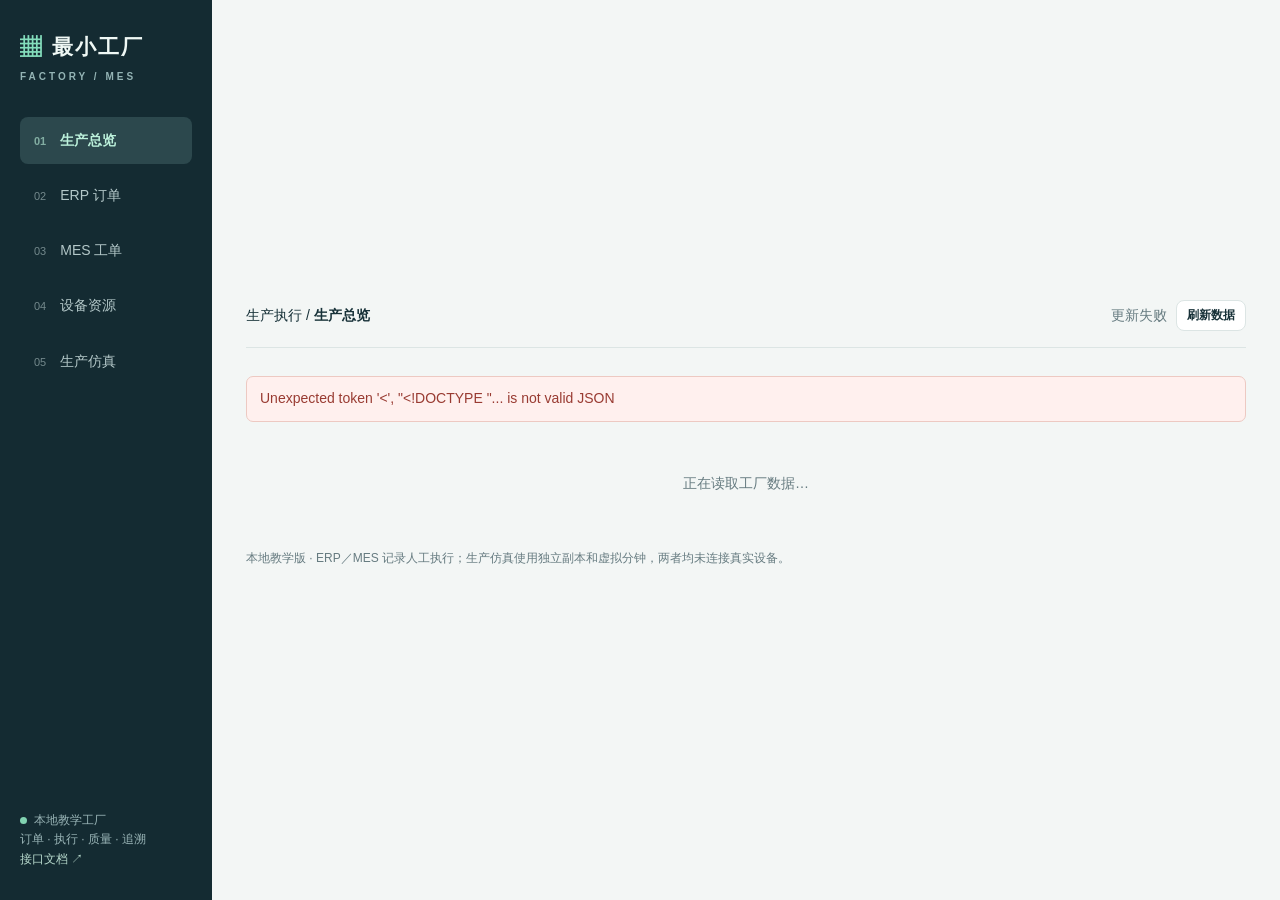
==== commit d3fe06bc: "feat: retain factory core with native heterogeneous frames and read-only ERP feed" ====
--- a/minimal_factory/web/index.html
+++ b/minimal_factory/web/index.html
@@ -20,7 +20,7 @@
   .toolbar .search{max-width:none}
 }
 </style>
-<link rel="stylesheet" href="/web/simulation.css?v=20261106-sprint2">
+<link rel="stylesheet" href="/web/simulation.css?v=heterogeneous-20261106-sprint2">
 </head>
 <body>
 <div class="layout">
@@ -74,7 +74,19 @@
 }
 function navigate(next){page=next;selected=null;detail=null;render()}
 function heading(kicker,title,subtitle,buttons=''){return `<div class="heading"><div><div class="eyebrow">${kicker}</div><h1>${title}</h1><p class="muted">${subtitle}</p></div><div class="actions">${buttons}</div></div>`}
-function eventList(events){return events.length?`<div class="timeline">${events.map(ev=>`<div class="event"><div><p><strong>${esc(actions[ev.action]||ev.action)}</strong> · ${esc(ev.detail)}</p><small>${esc(time(ev.created_at))} · ${esc(ev.operator)} ${ev.work_order_id?`· ${esc(short(ev.work_order_id))}`:''}</small></div></div>`).join('')}</div>`:empty('执行下发、开工或报工后，这里会记录发生的事情。')}
+function eventList(events){
+  if(!events.length)return empty('执行下发、开工或报工后，这里会记录发生的事情。');
+  return `<div class="timeline">${events.map(ev=>{
+    let body=esc(ev.detail);
+    const protocolEvent=ev.action==='erp_to_mes_protocol_dispatched';
+    if(protocolEvent){
+      try{body=esc(JSON.stringify(JSON.parse(ev.detail),null,2))}catch{}
+      body=`<details><summary>查看完整协议报文</summary><pre style="white-space:pre-wrap;overflow-wrap:anywhere">${body}</pre></details>`;
+    }
+    const title=protocolEvent?'ERP → MES 协议下发':(actions[ev.action]||ev.action);
+    return `<div class="event"><div><p><strong>${esc(title)}</strong></p>${body}<small>${esc(time(ev.created_at))} · ${esc(ev.operator)} ${ev.work_order_id?`· ${esc(short(ev.work_order_id))}`:''}</small></div></div>`;
+  }).join('')}</div>`;
+}
 function render(){
   document.querySelectorAll('nav button').forEach(b=>b.classList.toggle('active',b.dataset.page===page));
   $('#breadcrumb').textContent={overview:'生产总览',orders:'ERP 订单',workorders:'MES 工单',equipment:'设备资源',simulation:'生产仿真'}[page];
@@ -155,7 +167,41 @@
 function noteFields(reason=''){return `<div class="form-grid">${operatorField()}<label class="full">说明 / 原因<textarea name="note" required maxlength="300">${esc(reason)}</textarea></label></div>`}
 function newOrder(){openModal('新建 ERP 订单',`<p class="muted">保存需求后，再选择“下发 MES”安排生产。</p><div class="form-grid"><label>产品编号<input name="product_id" required maxlength="50" placeholder="例如 P001"></label><label>产品名称<input name="product_name" required maxlength="100" placeholder="例如 简易装配件"></label><label>需求数量<input name="quantity" type="number" min="1" step="1" required value="2"></label><label>交期（选填）<input name="due_date" type="date"></label></div>`,async f=>{await api('/orders','POST',{product_id:f.get('product_id'),product_name:f.get('product_name'),quantity:Number(f.get('quantity')),due_date:f.get('due_date')||null});page='orders';selected=null},'创建订单')}
 function routeInput(name,kind,minutes){return `<div class="route-input"><label>工序名称<input class="step-name" value="${esc(name)}" maxlength="80" required></label><label>所需设备类型<select class="step-kind">${options(kinds,kind)}</select></label><label>分钟 / 件<input class="step-minutes" type="number" min="1" max="10000" step="1" value="${minutes}" required></label><button type="button" class="remove-step" aria-label="移除此工序">×</button></div>`}
-function dispatchOrder(id){const o=state.orders.find(x=>x.order_id===id);openModal('下发 MES · 制定工艺路线',`<p><strong>${esc(o.product_name)}</strong> · ${o.quantity} 件</p><p class="muted">下方按执行顺序排列，保存后作为本工单的路线。</p><div class="form-grid"><label>优先级<select name="priority">${options({'1':'P1 紧急','2':'P2 普通','3':'P3 低'},'2')}</select></label><label>计划日期（选填）<input name="planned_date" type="date"></label></div><div id="route-inputs">${routeInput('组装','assembly',3)+routeInput('过程质检','inspection',2)+routeInput('搬运','transport',1)}</div><button type="button" id="add-step" class="small">＋ 添加工序</button><p class="footnote">一次下发生成一张工单；计划分钟数不会自动运行设备。</p>`,async f=>{const steps=[...document.querySelectorAll('.route-input')].map(el=>({name:el.querySelector('.step-name').value,kind:el.querySelector('.step-kind').value,minutes:Number(el.querySelector('.step-minutes').value)}));const w=await api('/mes/work-orders','POST',{order_id:id,priority:Number(f.get('priority')),planned_date:f.get('planned_date')||null,steps});selected=w.work_order_id;page='workorders'},'生成工单');$('#add-step').onclick=()=>{if(document.querySelectorAll('.route-input').length<12)$('#route-inputs').insertAdjacentHTML('beforeend',routeInput('','assembly',1))};$('#route-inputs').onclick=ev=>{if(ev.target.closest('.remove-step')&&document.querySelectorAll('.route-input').length>1)ev.target.closest('.route-input').remove()}}
+function dispatchOrder(id){
+  const o=state.orders.find(x=>x.order_id===id);
+  // 当前弹窗的每次重试使用同一消息编号，ERP 保存并重发同一份完整报文。
+  const message_id=crypto.randomUUID();
+  openModal('下发 MES · 制定工艺路线',
+    `<p><strong>${esc(o.product_name)}</strong> · ${o.quantity} 件</p>
+    <p class="muted">下方按执行顺序排列，保存后作为本工单的路线。</p>
+    <div class="form-grid"><label>优先级<select name="priority">${options({'1':'P1 紧急','2':'P2 普通','3':'P3 低'},'2')}</select></label>
+    <label>计划日期（选填）<input name="planned_date" type="date"></label></div>
+    <div id="route-inputs">${routeInput('组装','assembly',3)+routeInput('过程质检','inspection',2)+routeInput('搬运','transport',1)}</div>
+    <button type="button" id="add-step" class="small">＋ 添加工序</button>
+    <p class="footnote">下发时按工序类型分配 CNC_01、Vision_01、Robot_01。计划分钟数按每件计算。</p>`,
+    async f=>{
+      const steps=[...document.querySelectorAll('.route-input')].map(el=>({
+        name:el.querySelector('.step-name').value,
+        kind:el.querySelector('.step-kind').value,
+        minutes:Number(el.querySelector('.step-minutes').value)
+      }));
+      // 网页先请求 ERP，ERP 再把完整协议报文通过 HTTP 发送给 MES。
+      const w=await api(`/orders/${encodeURIComponent(id)}/dispatch`,'POST',{
+        order_id:id,message_id,priority:Number(f.get('priority')),
+        planned_date:f.get('planned_date')||null,steps
+      });
+      selected=w.work_order_id;
+      page='workorders';
+    },'生成工单');
+  $('#add-step').onclick=()=>{
+    if(document.querySelectorAll('.route-input').length<12)
+      $('#route-inputs').insertAdjacentHTML('beforeend',routeInput('','assembly',1));
+  };
+  $('#route-inputs').onclick=ev=>{
+    if(ev.target.closest('.remove-step')&&document.querySelectorAll('.route-input').length>1)
+      ev.target.closest('.route-input').remove();
+  };
+}
 function reworkTargetFields(source=null){
  const targets=detail.operations.filter(op=>op.status==='completed'&&op.kind!=='inspection'&&(!source||op.sequence<source.sequence));
  return `<label class="full">不合格时返回哪道工序<select name="rework_operation_id"><option value="">请选择返修工序（全部合格时留空）</option>${targets.map(op=>`<option value="${op.operation_id}">${op.sequence}. ${esc(op.name)} · ${esc(kinds[op.kind])}</option>`).join('')}</select></label>`;
@@ -204,6 +250,6 @@
 document.querySelectorAll('nav button').forEach(b=>b.onclick=()=>navigate(b.dataset.page));$('#refresh').onclick=()=>refresh().catch(()=>{});
 refresh().catch(()=>{});
 </script>
-<script src="/web/simulation.js?v=20261106-sprint2"></script>
+<script src="/web/simulation.js?v=heterogeneous-20261106-sprint2"></script>
 </body>
 </html>
